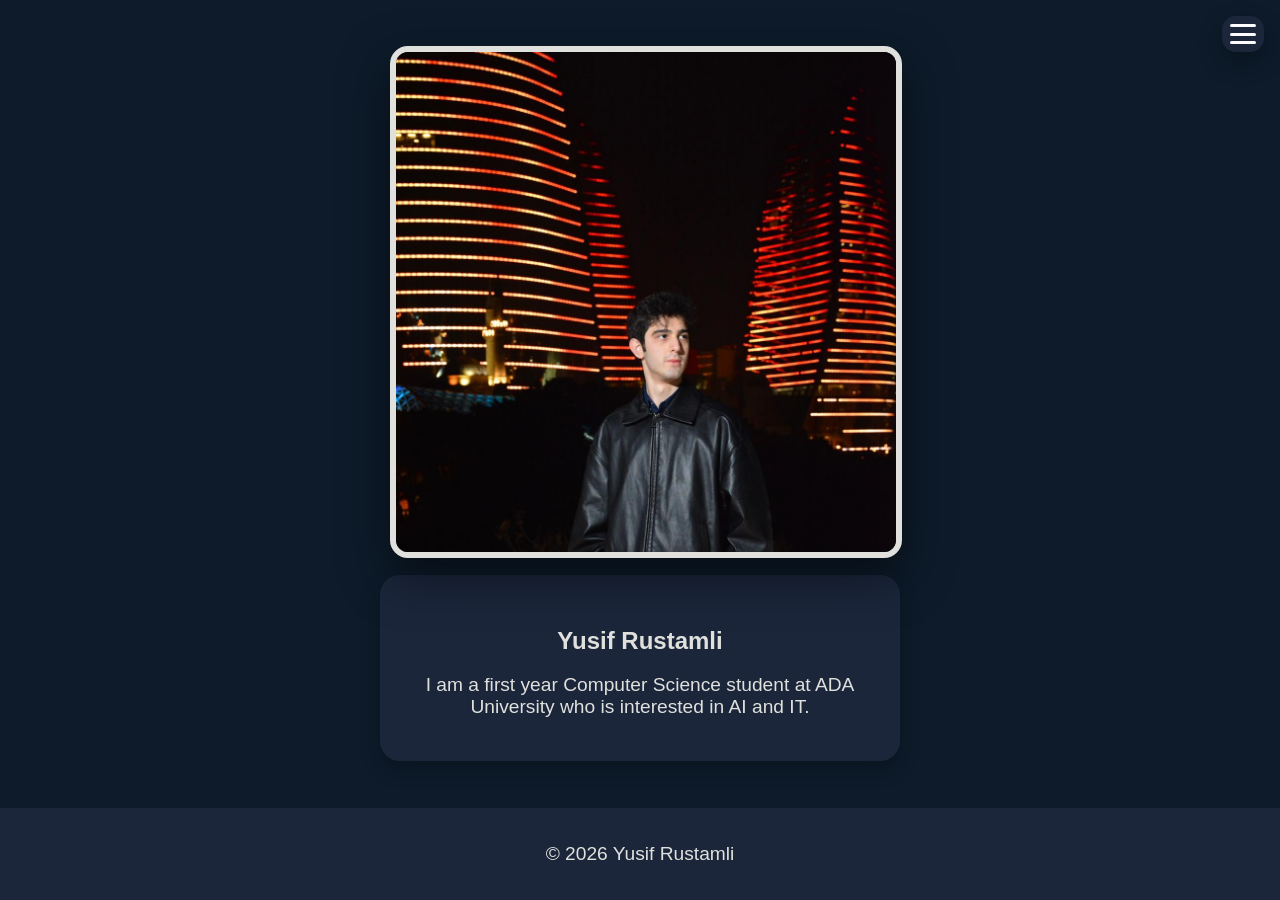
==== index.html @ 615dec95 "Initial commit - full website" ====
<!DOCTYPE html>
<html lang="en">
<head>
  <meta charset="UTF-8">
  <meta name="viewport" content="width=device-width, initial-scale=1.0">
  <title>Home</title>
  <link rel="stylesheet" href="style.css">
</head>
<body>

<nav class="top-nav">
  <button class="menu-toggle" aria-expanded="false" aria-controls="nav-menu" aria-label="Open menu">
    <span class="bar"></span>
    <span class="bar"></span>
    <span class="bar"></span>
  </button>

  <div id="nav-menu" class="nav-menu" aria-hidden="true">
    <a href="index.html">Home</a>
    <a href="about.html">About</a>
    <a href="projects.html">Projects</a>
    <a href="game.html">Game</a>
  </div>
</nav>

<main>
  <section class="profile-card">
    <div class="image-wrapper">
      <img src="profile.jpeg" alt="Yusif Rustamli" class="profile-image">
    </div>

    <div class="text-card">
      <h1>Yusif Rustamli</h1>
      <p>I am a first year Computer Science student at ADA University who is interested in AI and IT.</p>
    </div>
  </section>
</main>

<footer>
  <p>© 2026 Yusif Rustamli</p>
</footer>

<script src="script.js"></script>
</body>
</html>
---- style.css ----
body {
  background-color: #0D1B2A;
  color: #E0E1DD;
  font-family: Arial, sans-serif;
  margin: 0;
  padding: 0;
  display: flex;
  flex-direction: column;
  min-height: 100vh;
  position: relative;
}

.top-nav {
  position: absolute;
  top: 1rem;
  right: 1rem;
  display: flex;
  background-color: #1B263B;
  padding: 0.5rem;
  border-radius: 14px;
  box-shadow: 0 10px 24px rgba(0, 0, 0, 0.30);
  z-index: 10;
}

.menu-toggle {
    .bar {
  width: 26px;
  height: 3px;
  background-color: #fcfcfc;
  border-radius: 5px;
  display: block;
  transition: 0.3s;
    }
  background: none;
  border: none;
  cursor: pointer;
  display: flex;
  flex-direction: column;
  justify-content: center;
  align-items: center;
  gap: 0.35rem;
  width: 100%;
  height: 100%;
  padding: 0;
}

.menu-toggle[aria-expanded="true"] .bar:nth-child(1) {
  transform: translateY(6px) rotate(45deg);
}

.menu-toggle[aria-expanded="true"] .bar:nth-child(2) {
  opacity: 0;
}

.menu-toggle[aria-expanded="true"] .bar:nth-child(3) {
  transform: translateY(-6px) rotate(-45deg);
}

.nav-menu {
  position: absolute;
  top: calc(100% + 0.5rem);
  right: 0;
  display: none;
  flex-direction: column;
  gap: 0.75rem;
  width: 190px;
  padding: 0.85rem;
  background-color: rgba(27, 38, 59, 0.98);
  border-radius: 16px;
  box-shadow: 0 14px 30px rgba(0, 0, 0, 0.35);
  z-index: 15;
}

.nav-menu.open {
  display: flex;
}

.nav-menu a {
  color: #0077B6;
  text-decoration: none;
  padding: 0.85rem 1rem;
  border: 1px solid #0077B6;
  border-radius: 8px;
  transition: background-color 0.3s, color 0.3s;
  display: block;
  text-align: center;
}

.nav-menu a:hover {
  background-color: #0077B6;
  color: #E0E1DD;
}

main {
  flex: 1;
  display: flex;
  justify-content: center;
  align-items: center;
  padding: 2rem;
}

.profile-card {
  position: relative;
  max-width: 520px;
  width: 100%;
  text-align: center;
}

.image-wrapper {
  position: relative;
  width: 500px;
  height: 500px;
  margin: 0 auto;
}

.profile-image {
  width: 500px;
  height: 500px;
  object-fit: cover;
  border-radius: 18px;
  border: 6px solid #E0E1DD;
  box-shadow: 0 18px 48px rgba(0, 0, 0, 0.5);
  background-color: #0D1B2A;
  position: relative;
  top: 0;
}

.text-card {
  background-color: #1B263B;
  border-radius: 20px;
  padding: 2rem 1.5rem 1.5rem;
  margin-top: 1.8rem;
  box-shadow: 0 8px 20px rgba(0, 0, 0, 0.25);
}

h1 {
  color: #E0E1DD;
  margin-bottom: 1rem;
}

p {
  color: #E0E1DD;
  font-size: 1.2rem;
}

footer {
  background-color: #1B263B;
  text-align: center;
  padding: 1rem;
  color: #E0E1DD;
}

.about-section {
  max-width: 800px;
  margin: 0 auto;
  padding: 2rem;
}

.about-section h1 {
  color: #E0E1DD;
  text-align: center;
  margin-bottom: 2rem;
  font-size: 2.5rem;
}

.card {
  background-color: #1B263B;
  border-radius: 20px;
  padding: 1.5rem;
  margin-bottom: 1.5rem;
  box-shadow: 0 8px 20px rgba(0, 0, 0, 0.25);
  color: #E0E1DD;
}

.card h2 {
  color: #E0E1DD;
  margin-bottom: 1rem;
  font-size: 1.8rem;
}

.card p, .card ul {
  color: #E0E1DD;
  line-height: 1.6;
}

.card ul {
  padding-left: 1.5rem;
}

.card li {
  margin-bottom: 0.5rem;
}

.about-card {
  max-width: 800px;
  width: 100%;
  line-height: 1.7;
}

.about-card h1 {
  color: #E0E1DD;
  font-size: 2.4rem;
}

.about-card p {
  color: #E0E1DD;
  font-size: 1.15rem;
}

.projects-section {
  max-width: 1100px;
  margin: 0 auto;
  padding: 2rem;
  width: 100%;
}

.projects-section h1 {
  color: #E0E1DD;
  text-align: center;
  margin-bottom: 2.5rem;
  font-size: 2.5rem;
}

.projects-grid {
  display: grid;
  grid-template-columns: repeat(auto-fit, minmax(280px, 1fr));
  gap: 1.5rem;
  margin-bottom: 2rem;
}

.project-card {
  background-color: #1B263B;
  border-radius: 18px;
  overflow: hidden;
  box-shadow: 0 12px 30px rgba(0, 0, 0, 0.35);
  transition: transform 0.3s ease, box-shadow 0.3s ease;
  display: flex;
  flex-direction: column;
  height: 100%;
}

.project-card:hover {
  transform: translateY(-8px);
  box-shadow: 0 18px 45px rgba(0, 119, 182, 0.2);
}

.project-image {
  width: 100%;
  height: 220px;
  overflow: hidden;
  background-color: #0D1B2A;
}

.project-image img {
  width: 100%;
  height: 100%;
  object-fit: cover;
  transition: transform 0.3s ease;
}

.project-card:hover .project-image img {
  transform: scale(1.05);
}

.project-content {
  padding: 1.25rem;
  flex: 1;
  display: flex;
  flex-direction: column;
}

.project-content h2 {
  color: #E0E1DD;
  margin-bottom: 0.75rem;
  margin-top: 0;
  font-size: 1.5rem;
}

.project-content p {
  color: #E0E1DD;
  font-size: 0.95rem;
  line-height: 1.5;
  margin: 0;
  flex: 1;
}

@media (max-width: 768px) {
  .projects-section {
    padding: 1rem;
  }

  .projects-section h1 {
    font-size: 2rem;
    margin-bottom: 1.5rem;
  }

  .projects-grid {
    grid-template-columns: 1fr;
    gap: 1.5rem;
  }

  .project-image {
    height: 200px;
  }

  .project-content {
    padding: 1.25rem;
  }
}
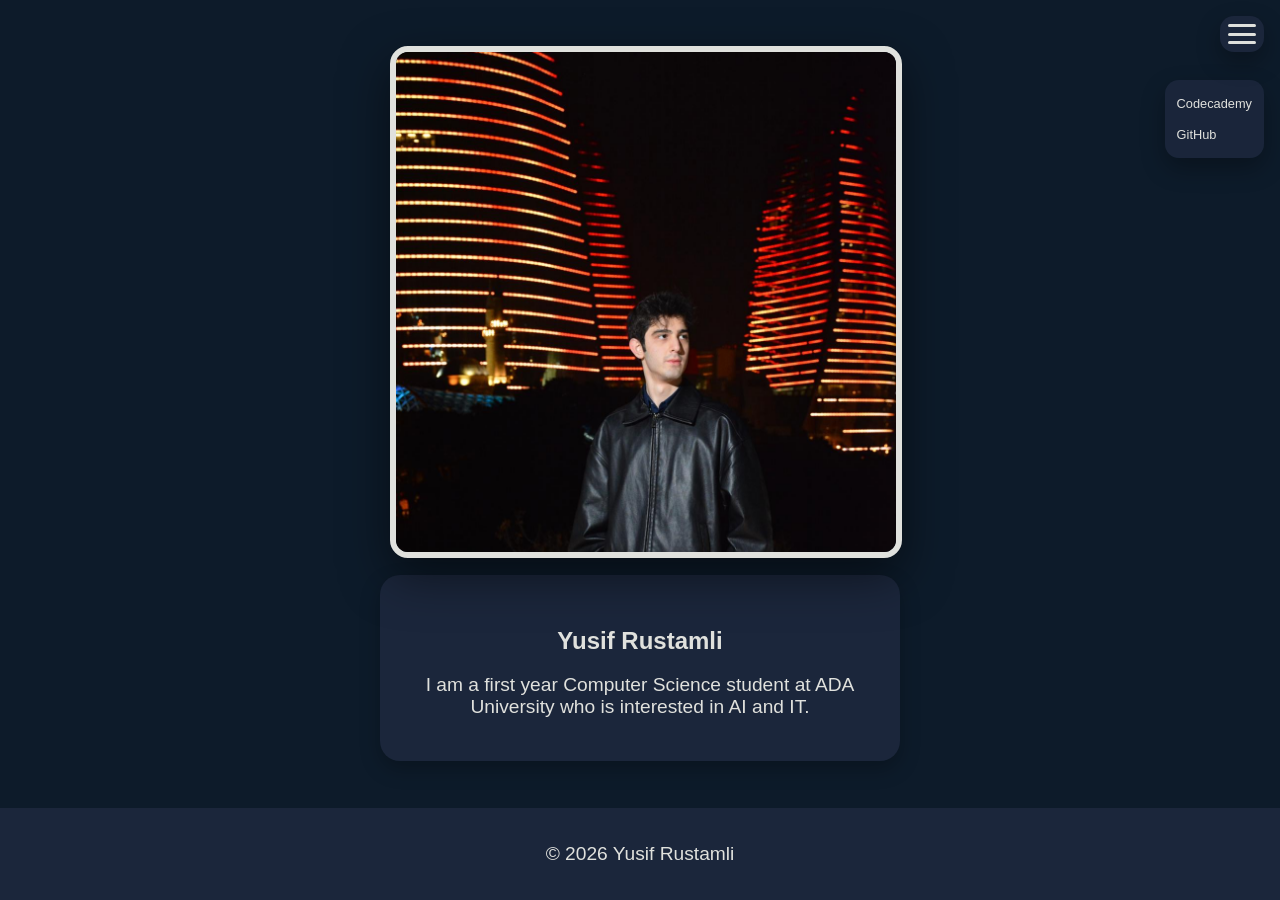
==== commit a9e82d2c: "Added GitHub and Codecademy links in menu" ====
--- a/index.html
+++ b/index.html
@@ -23,6 +23,11 @@
   </div>
 </nav>
 
+<div class="top-links">
+  <a href="https://www.codecademy.com/profiles/yrustamli" target="_blank">Codecademy</a>
+  <a href="https://github.com/0yusifyusif7-arch" target="_blank">GitHub</a>
+</div>
+
 <main>
   <section class="profile-card">
     <div class="image-wrapper">
--- a/style.css
+++ b/style.css
@@ -23,14 +23,6 @@
 }
 
 .menu-toggle {
-    .bar {
-  width: 26px;
-  height: 3px;
-  background-color: #fcfcfc;
-  border-radius: 5px;
-  display: block;
-  transition: 0.3s;
-    }
   background: none;
   border: none;
   cursor: pointer;
@@ -42,6 +34,14 @@
   width: 100%;
   height: 100%;
   padding: 0;
+}
+
+.menu-toggle .bar {
+  width: 28px;
+  height: 3px;
+  background-color: #E0E1DD;
+  border-radius: 3px;
+  transition: transform 0.3s ease, opacity 0.3s ease;
 }
 
 .menu-toggle[aria-expanded="true"] .bar:nth-child(1) {
@@ -89,6 +89,33 @@
 .nav-menu a:hover {
   background-color: #0077B6;
   color: #E0E1DD;
+}
+
+.top-links {
+  position: absolute;
+  top: 5rem;
+  right: 1rem;
+  display: flex;
+  flex-direction: column;
+  gap: 0.5rem;
+  background-color: rgba(27, 38, 59, 0.95);
+  padding: 0.75rem;
+  border-radius: 14px;
+  box-shadow: 0 10px 24px rgba(0, 0, 0, 0.30);
+  z-index: 9;
+}
+
+.top-links a {
+  color: #E0E1DD;
+  text-decoration: none;
+  font-size: 0.8rem;
+  padding: 0.25rem 0;
+  transition: color 0.3s;
+}
+
+.top-links a:hover {
+  color: #0077B6;
+  text-decoration: underline;
 }
 
 main {
@@ -306,4 +333,35 @@
   .project-content {
     padding: 1.25rem;
   }
+}
+
+.links-toggle {
+  color: #E0E1DD;
+  text-decoration: underline;
+  cursor: pointer;
+  margin-top: 1rem;
+  font-size: 1.1rem;
+}
+
+.links-content {
+  margin-top: 0.5rem;
+}
+
+.links-content a {
+  color: #E0E1DD;
+  text-decoration: none;
+  display: block;
+  margin-bottom: 0.5rem;
+  font-size: 1rem;
+}
+
+.links-content a:hover {
+  text-decoration: underline;
+}
+canvas {
+  background-color: #0D1B2A;
+  border: 5px solid #FFB703; /* brighter border */
+  border-radius: 12px;
+  max-width: 100%;
+  box-shadow: 0 0 15px #0077B6; /* glow effect */
 }
